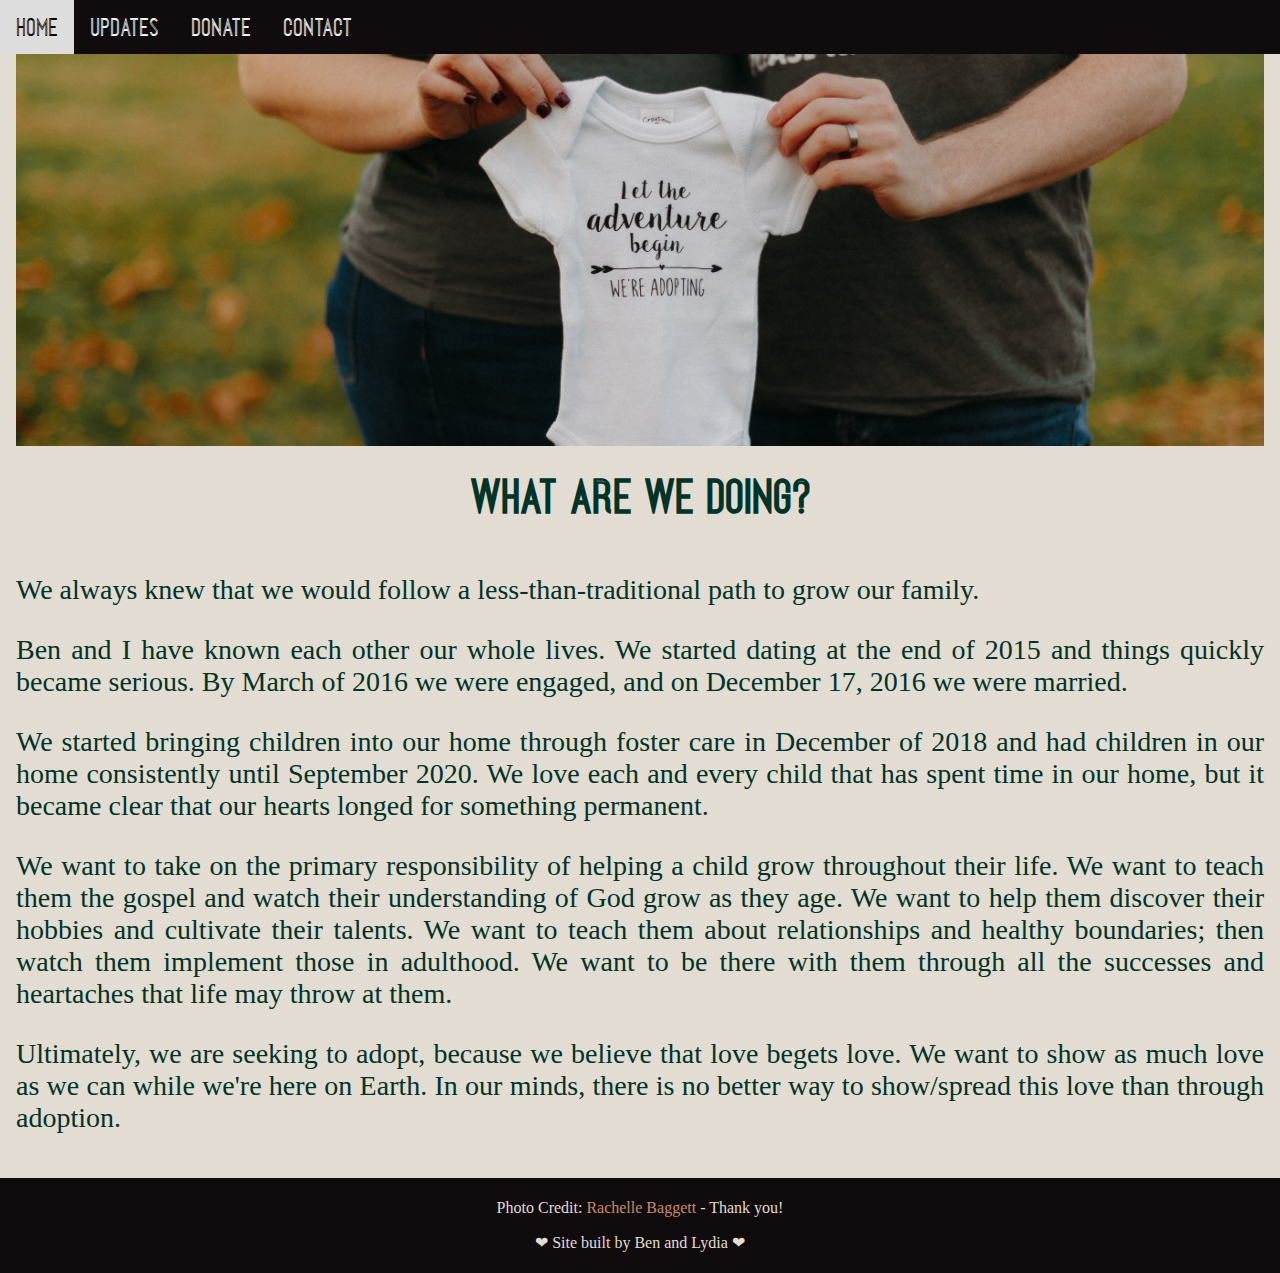
==== index.htm @ 47d144cc "initiate" ====
<!DOCTYPE html>

<html lang="en-us">

<head>
  <meta charset="utf-8">
  <meta name="viewport" content="width=device-width, initial-scale=1.0">
  <meta name="keywords" content="Adoption, 'The&nbspWrights', Ben&ampLydia, 'Ben&nbspand&nbspLydia', 'Lydia&ampBen', 'Lydia&nbspand&nbspBen'">
  <meta name="author" content="Ben & Lydia Wright">
  <title>Lydia and Ben's Adoption Page</title>
  <link rel="icon" type="image/x-icon" href="images/favicon.ico">
  <link rel="stylesheet" href="https://cdnjs.cloudflare.com/ajax/libs/font-awesome/4.7.0/css/font-awesome.min.css">
  <!-- Load external CSS styles -->
  <link rel="stylesheet" href="stylez.css">

</head>

  <!--RESPONSIVE NAVIGATION-->
  <!--LARGE NAVIGATION-->
  <div id="largeNav">
    <div class="topnav" id="largeNav">
      <a href="index.htm">Home</a>
      <a href="updates.htm">Updates</a>
      <a href="donate.htm">Donate</a>
      <a href="contact.htm">Contact</a>
    </div>
  </div>
  <!--END LARGE NAVIGATION-->
  <!--SMALL NAVIGATION-->
  
  <div id="smallNav">
    <div id="mySidenav" class="sidenav">
      <a href="javascript:void(0)" class="closebtn" onclick="closeNav()"><i class="fa fa-times"></i></a>
      <a href="index.htm">Home</a>
      <a href="updates.htm">Updates</a>
      <a href="donate.htm">Donate</a>
      <a href="contact.htm">Contact</a>
    </div>
    <div class="sidenavbar" style="font-size:175%;" onclick="openNav()">
      <a><i class="fa fa-bars"></i> Wright Adoption</a>
    </div>
    
    <script>
      function openNav() {
        document.getElementById("mySidenav").style.width = "250px";
      }
      
      function closeNav() {
        document.getElementById("mySidenav").style.width = "0";
      }
    </script>
  </div>
  
  <!--END SMALL NAVIGATION-->
  <!--END NAVIGATION-->

  <div class="main">
    <!-- MAIN TEXT -->
    
    <div class="hero-image-index"></div>
    
    <h1 style="font-size: 300%">What Are We Doing?</h1>
    <p>
      We always knew that we would follow a less-than-traditional path to grow our family.
    </p>
    <p>
      Ben and I have known each other our whole lives. We started dating at the end of 2015 and things quickly became serious. By March of 2016 we were engaged, and on December 17, 2016 we were married. 
    </p>
    <p>
      We started bringing children into our home through foster care in December of 2018 and had children in our home consistently until September 2020. We love each and every child that has spent time in our home, but it became clear that our hearts longed for something permanent. 
    </p>
    <p>
      We want to take on the primary responsibility of helping a child grow throughout their life. We want to teach them the gospel and watch their understanding of God grow as they age. We want to help them discover their hobbies and cultivate their talents. We want to teach them about relationships and healthy boundaries; then watch them implement those in adulthood. We want to be there with them through all the successes and heartaches that life may throw at them. 
    </p>
    <p>
      Ultimately, we are seeking to adopt, because we believe that love begets love. We want to show as much love as we can while we're here on Earth. In our minds, there is no better way to show/spread this love than through adoption.
    </p>
  </div>
    
  <div class="footer">
    <p style="color:#e3dcd2">Photo Credit: <a href="https://www.rachellebaggett.com/" target="_blank">Rachelle Baggett</a>  -  Thank you!</p>
    <p style="color:#e3dcd2">&#10084; Site built by Ben and Lydia &#10084;</p>
  </div>

</body>

</html>
---- stylez.css ----
@font-face {
  font-family: "swansea-font";
  src: url("fonts/swansea-font/Swansea-q3pd.ttf");
  font-family: "kona-font";
  src: url("fonts/kona-font/KonaRegular-PKdzP.ttf");
}

body {
  background-color: #e3dcd2;
  margin: 0px;
}

.main {
  padding: 16px;
  margin-top: 30px;
}

a {
  color: #cc8b65;
  background-color: transparent;
  text-decoration: none;
}
  
a:visited {
  color: #cc8b65;
  background-color: transparent;
  text-decoration: none;
}
  
a:hover {
  color: #f5f5f5;
  background-color: transparent;
  text-decoration: underline;
}
  
a:active {
  color: #f5f5f5;
  background-color: transparent;
  text-decoration: underline;
}
a {
  text-decoration: none;
}

p {
  font-family: "swansea-font";
  color: #013328;
  font-size: 175%;
  text-align: justify;
}

li {
    font-family: "swansea-font";
    color: #013328;
    font-size: 175%;
}

h1 {
  font-family: "kona-font";
  color: #013328;
  margin-left: 20px;
  text-align: center;
  margin: 0 0 0 0;
  padding: 25px 50px;
}

h2 {
  font-family: "kona-font";
  color: #013328;
  margin-left: 20px;
  text-align: justify;
  margin: 0 0 0 0;
  padding: 25px 50px;
}

.button {
  border: none;
  color: white;
  background-color: #013328;
  padding: 15px 32px;
  text-align: center;
  text-decoration: none;
  font-size: 16px;
  margin: auto;
  margin-top: 30px;
  cursor: pointer;
  box-align: center;
  display: flex;
  justify-content: center;
  width: 75%;
  max-width: 500px;
}

table {
  margin: auto;
  margin-top: 30px;
  cursor: pointer;
  box-align: center;
  display: flex;
  justify-content: center;
}

th {
  font-family: "kona-font";
  color: #013328;
  font-size: 250%;
  margin-left: 20px;
  text-align: center;
  margin: 0 0 0 0;
}

td {
  font-family: "swansea-font";
  color: #013328;
  font-size: 175%;
  text-align: left;
  padding-left: 10px;
}

/*ANNOUNCEMENT STRIP*/

.strip {
  font-size: 110%;
  color: #e3dcd2;
  text-align: center;
  height: 25%;
  padding: 10px;
  margin-top: 2px;
  background-color: #013328;
}

/*END ANNOUNCEMENT STRIP*/

/*MODAL*/

/* The Modal (background) */
.modal {
  display: none; /* Hidden by default */
  position: fixed; /* Stay in place */
  z-index: 1; /* Sit on top */
  left: 0;
  top: 0;
  width: 100%; /* Full width */
  height: 100%; /* Full height */
  overflow: auto; /* Enable scroll if needed */
  background-color: rgb(0,0,0); /* Fallback color */
  background-color: rgba(0,0,0,0.4); /* Black w/ opacity */
}

/* Modal Content/Box */
.modal-content {
  background-color: #fefefe;
  margin: 15% auto; /* 15% from the top and centered */
  padding: 20px;
  border: 1px solid #888;
  width: 80%; /* Could be more or less, depending on screen size */
}

/* The Close Button */
.close {
  color: #aaa;
  float: right;
  font-size: 28px;
  font-weight: bold;
}

.close:hover,
.close:focus {
  color: black;
  text-decoration: none;
  cursor: pointer;
}

/*END MODAL*/


/*PROGRESS BAR*/

#myProgress {
  width: 100%;
  background-color: #cc8b65;
}

#myBar {
  width: 97%;
  height: 45px;
  background-color: #013328;
  text-align: center; /* To center it horizontally */
  line-height: 45px; /* To center it vertically */
  color: #e3dcd2;
  font-family: "swansea-font";
  font-size: 150%;
}

/*END PROGRESS BAR*/

/*HEADER IMAGES*/

.hero-image-index {
  background: url(images/onesie-min.jpg) no-repeat center; 
  background-size: cover;
  height: 400px;
}

.hero-text-index {
  text-align: center;
  position: absolute;
  top: 80%;
  left: 50%;
  transform: translate(-50%, -50%);
  color: #f5f5f5;
  text-shadow: 0px 0px 15px #100c0d;
}

.hero-image-updates {
  background: url(images/sign-min.jpg) no-repeat center; 
  background-size: cover;
  height: 400px;
}

.hero-text-updates {
  text-align: center;
  position: absolute;
  top: 80%;
  left: 50%;
  transform: translate(-50%, -50%);
  color: #f5f5f5;
  text-shadow: 0px 0px 15px #100c0d;
}

.hero-image-contact {
  background: url(images/bench-min.jpg) no-repeat center; 
  background-size: cover;
  height: 400px;
}

.hero-text-contact {
  text-align: center;
  position: absolute;
  top: 80%;
  left: 50%;
  transform: translate(-50%, -50%);
  color: #f5f5f5;
  text-shadow: 0px 0px 15px #100c0d;
}

.hero-image-donate {
  background: url(images/sunburst-min.jpg) no-repeat center; 
  background-size: cover;
  height: 400px;
}

.hero-text-donate {
  text-align: center;
  position: absolute;
  top: 80%;
  left: 50%;
  transform: translate(-50%, -50%);
  color: #f5f5f5;
  text-shadow: 0px 0px 15px #100c0d;
}

.hero-image-registries {
  background: url(images/chuckle-min.jpg) no-repeat center; 
  background-size: cover;
  height: 400px;
}

.hero-text-registries {
  text-align: center;
  position: absolute;
  top: 80%;
  left: 50%;
  transform: translate(-50%, -50%);
  color: #f5f5f5;
  text-shadow: 0px 0px 15px #100c0d;
}

.hero-image-fundraisers {
  background: url(images/jumping-min.jpg) no-repeat center; 
  background-size: cover;
  height: 400px;
}

.hero-text-fundraisers {
  text-align: center;
  position: absolute;
  top: 80%;
  left: 50%;
  transform: translate(-50%, -50%);
  color: #f5f5f5;
  text-shadow: 0px 0px 15px #100c0d;
}

/*END HEADER IMAGES*/

/*RESPONSIVE NAVIGATION*/
/*LARGE NAVIGATION*/

.topnav {
  overflow: hidden;
  background-color: #100c0d;
  position: fixed;
  top: 0;
  width: 100%;
  font-family: "kona-font";
}

.topnav a {
  float: left;
  display: block;
  color: #f5f5f5;
  text-align: center;
  padding: 14px 16px;
  text-decoration: none;
  font-size: 25px;
}

.topnav a:hover {
  background-color: #ddd;
  color: black;
}

.topnav .icon {
  display: none;
}

@media screen and (min-width: 700px) {
  .sidenav {display: none;}
  .sidenavbar {display: none;}
}

/*END - LARGE NAVIGATION*/
/* SMALL NAVIGATION*/

.sidenavbar {
  overflow: hidden;
  background-color: #100c0d;
  position: fixed;
  top: 0;
  width: 100%;
  font-family: "kona-font";
}

.sidenavbar a {
  float: left;
  display: block;
  color: #f5f5f5;
  text-align: center;
  padding: 14px 16px;
  text-decoration: none;
  font-size: 25px;
}

.sidenavbar a.icon {
    float: left;
    display: block;
}

.sidenav {
  height: 100%;
  width: 0;
  position: fixed;
  z-index: 1;
  top: 0;
  left: 0;
  background-color: #100c0d;
  overflow-x: hidden;
  transition: 0.5s;
  padding-top: 60px;
  font-family: "kona-font";
}

.sidenav a {
  padding: 8px 8px 8px 32px;
  text-decoration: none;
  font-size: 25px;
  color: #f5f5f5;
  display: block;
  transition: 0.3s;
}

.sidenav .closebtn {
  position: absolute;
  top: 0;
  right: 25px;
  font-size: 30px;
  margin-left: 50px;
}

@media screen and (max-height: 450px) {
  .sidenav {padding-top: 15px;}
  .sidenav a {font-size: 18px;}
}

@media screen and (max-width: 700px) {
  .topnav {display: none;}
}

/*END - SMALL NAVIGATION*/
/*END - NAVIGATION*/

/*RESPONSIVE IMAGE GALLERY*/

.gallery img {
  width: 100%;
  height: auto;
}

.gallery img:hover {
  box-shadow: 0 4px 8px 0 rgba(0, 0, 0, 0.2), 0 6px 20px 0 rgba(0, 0, 0, 0.19);
}

* {
  box-sizing: border-box;
}

.responsive {
  padding: 0 6px;
  float: left;
  width: 24.99999%;
}

.responsive3 {
  padding: 0 6px;
  float: left;
  width: 33.3%;
}

.responsivecenter {
  margin-left: auto;
  margin-right: auto;
}

@media only screen and (min-width: 800px) {
  .responsivecenter {display: none;}
}

@media only screen and (max-width: 800px) {
  .responsive {
    width: 49.99999%;
    margin: 0;
  }

  .responsivecenter {
    width: 90%;
    margin-left: auto;
    margin-right: auto;
  }

  .responsive3 {display: none;}
}

@media only screen and (max-width: 500px) {
  .responsive {
    width: 100%;
  }

  .responsivecenter {
    width: 100%;
    margin-left: auto;
    margin-right: auto;
  }

  .responsive3 {display: none;}
}

.clearfix:after {
  content: "";
  display: table;
  clear: both;
}

/*END RESPONSIVE IMAGE GALLERY*/

/*FOOTER*/

.footer {
  background-color: #100c0d;
  padding: 5px;
  text-align: center;
  bottom: 0;
}

.footer a:link {
  color: #cc8b65;
  background-color: transparent;
  text-decoration: none;
}
  
.footer a:visited {
  color: #cc8b65;
  background-color: transparent;
  text-decoration: none;
}
  
.footer a:hover {
  color: #f5f5f5;
  background-color: transparent;
  text-decoration: underline;
}
  
.footer a:active {
  color: #f5f5f5;
  background-color: transparent;
  text-decoration: underline;
}

.footer p {
  font-family: "swansea-font";
  text-align: center;
  font-size: 100%;
}

/*END FOOTER*/
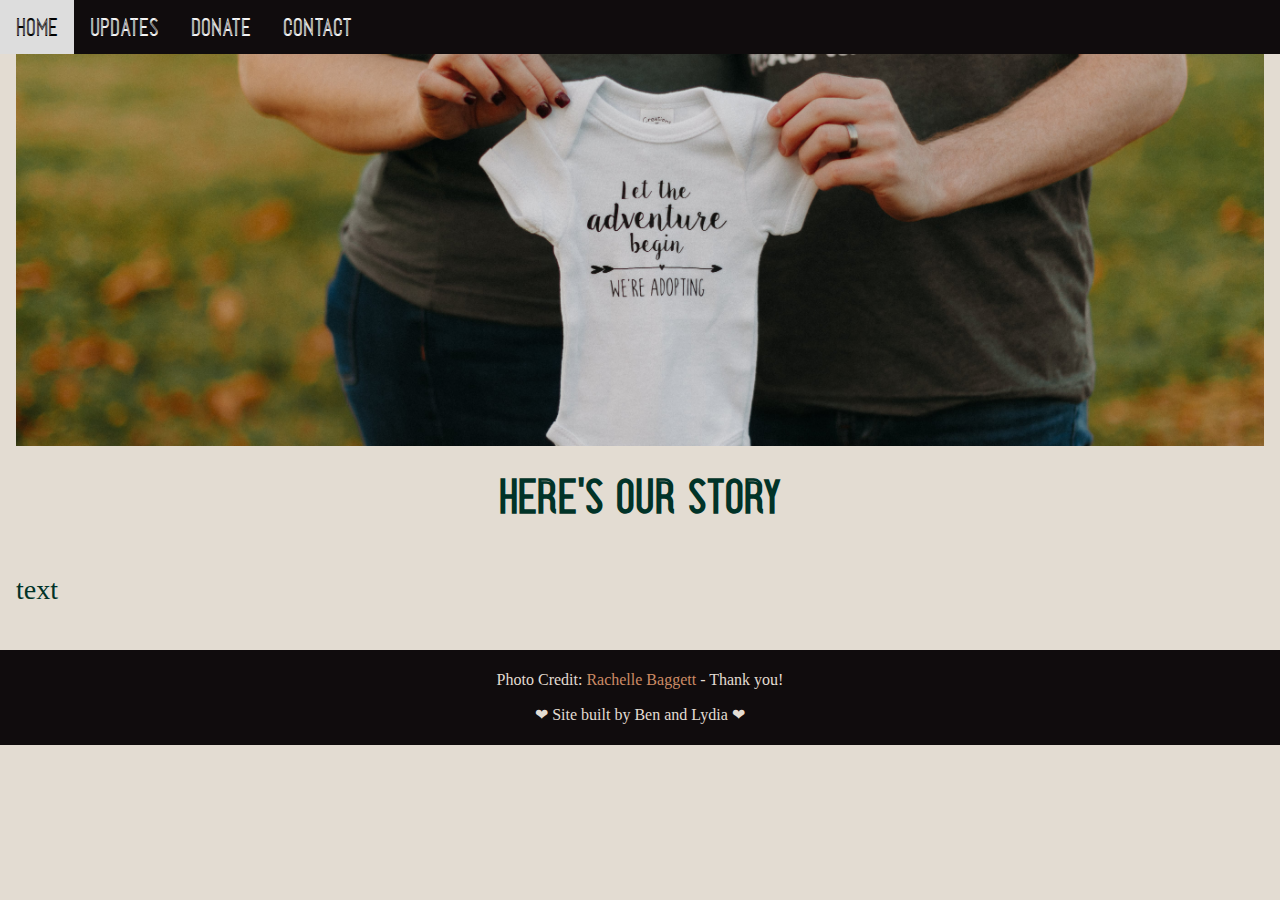
==== commit c13bc7a6: "Removed old text" ====
--- a/index.htm
+++ b/index.htm
@@ -59,21 +59,9 @@
     
     <div class="hero-image-index"></div>
     
-    <h1 style="font-size: 300%">What Are We Doing?</h1>
+    <h1 style="font-size: 300%">Here's Our Story</h1>
     <p>
-      We always knew that we would follow a less-than-traditional path to grow our family.
-    </p>
-    <p>
-      Ben and I have known each other our whole lives. We started dating at the end of 2015 and things quickly became serious. By March of 2016 we were engaged, and on December 17, 2016 we were married. 
-    </p>
-    <p>
-      We started bringing children into our home through foster care in December of 2018 and had children in our home consistently until September 2020. We love each and every child that has spent time in our home, but it became clear that our hearts longed for something permanent. 
-    </p>
-    <p>
-      We want to take on the primary responsibility of helping a child grow throughout their life. We want to teach them the gospel and watch their understanding of God grow as they age. We want to help them discover their hobbies and cultivate their talents. We want to teach them about relationships and healthy boundaries; then watch them implement those in adulthood. We want to be there with them through all the successes and heartaches that life may throw at them. 
-    </p>
-    <p>
-      Ultimately, we are seeking to adopt, because we believe that love begets love. We want to show as much love as we can while we're here on Earth. In our minds, there is no better way to show/spread this love than through adoption.
+      text
     </p>
   </div>
     
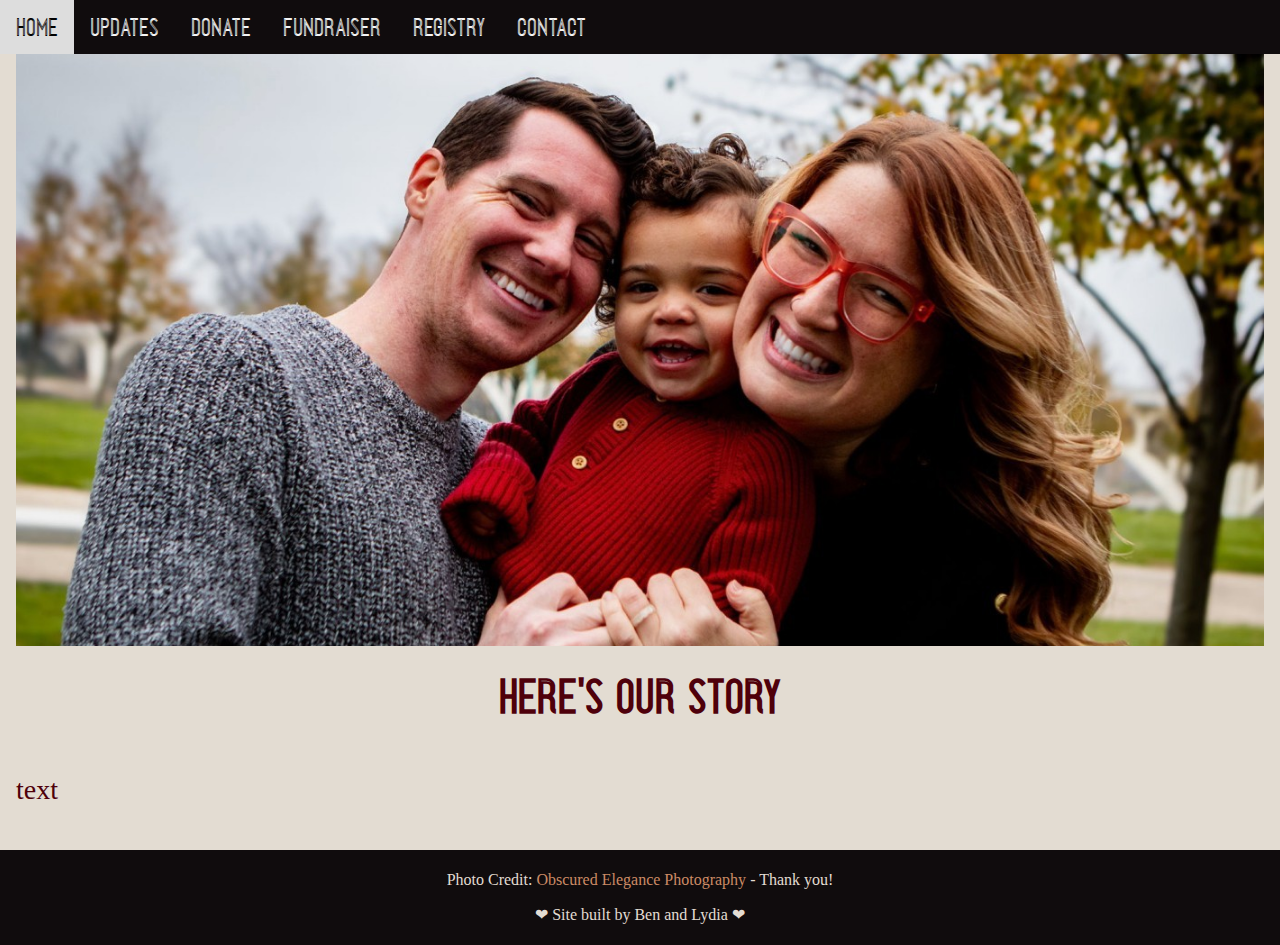
==== commit a50f8a0d: "Colors and photos" ====
--- a/index.htm
+++ b/index.htm
@@ -22,6 +22,8 @@
       <a href="index.htm">Home</a>
       <a href="updates.htm">Updates</a>
       <a href="donate.htm">Donate</a>
+      <a href="fundraiser.htm">Fundraiser</a>
+      <a href="registry.htm">Registry</a>
       <a href="contact.htm">Contact</a>
     </div>
   </div>
@@ -34,6 +36,8 @@
       <a href="index.htm">Home</a>
       <a href="updates.htm">Updates</a>
       <a href="donate.htm">Donate</a>
+      <a href="fundraiser.htm">Fundraiser</a>
+      <a href="registry.htm">Registry</a>
       <a href="contact.htm">Contact</a>
     </div>
     <div class="sidenavbar" style="font-size:175%;" onclick="openNav()">
@@ -66,7 +70,7 @@
   </div>
     
   <div class="footer">
-    <p style="color:#e3dcd2">Photo Credit: <a href="https://www.rachellebaggett.com/" target="_blank">Rachelle Baggett</a>  -  Thank you!</p>
+    <p style="color:#e3dcd2">Photo Credit: <a href="https://obscuredelegancephotography.mypixieset.com/" target="_blank">Obscured Elegance Photography</a>  -  Thank you!</p>
     <p style="color:#e3dcd2">&#10084; Site built by Ben and Lydia &#10084;</p>
   </div>
 
--- a/stylez.css
+++ b/stylez.css
@@ -44,20 +44,20 @@
 
 p {
   font-family: "swansea-font";
-  color: #013328;
+  color: #4f000b;
   font-size: 175%;
   text-align: justify;
 }
 
 li {
     font-family: "swansea-font";
-    color: #013328;
+    color: #4f000b;
     font-size: 175%;
 }
 
 h1 {
   font-family: "kona-font";
-  color: #013328;
+  color: #4f000b;
   margin-left: 20px;
   text-align: center;
   margin: 0 0 0 0;
@@ -66,7 +66,7 @@
 
 h2 {
   font-family: "kona-font";
-  color: #013328;
+  color: #4f000b;
   margin-left: 20px;
   text-align: justify;
   margin: 0 0 0 0;
@@ -76,7 +76,7 @@
 .button {
   border: none;
   color: white;
-  background-color: #013328;
+  background-color: #4f000b;
   padding: 15px 32px;
   text-align: center;
   text-decoration: none;
@@ -102,7 +102,7 @@
 
 th {
   font-family: "kona-font";
-  color: #013328;
+  color: #4f000b;
   font-size: 250%;
   margin-left: 20px;
   text-align: center;
@@ -111,7 +111,7 @@
 
 td {
   font-family: "swansea-font";
-  color: #013328;
+  color: #4f000b;
   font-size: 175%;
   text-align: left;
   padding-left: 10px;
@@ -126,7 +126,7 @@
   height: 25%;
   padding: 10px;
   margin-top: 2px;
-  background-color: #013328;
+  background-color: #4f000b;
 }
 
 /*END ANNOUNCEMENT STRIP*/
@@ -184,7 +184,7 @@
 #myBar {
   width: 97%;
   height: 45px;
-  background-color: #013328;
+  background-color: #4f000b;
   text-align: center; /* To center it horizontally */
   line-height: 45px; /* To center it vertically */
   color: #e3dcd2;
@@ -197,9 +197,9 @@
 /*HEADER IMAGES*/
 
 .hero-image-index {
-  background: url(images/onesie-min.jpg) no-repeat center; 
+  background: url(images/home.jpg) no-repeat center; 
   background-size: cover;
-  height: 400px;
+  height: 600px;
 }
 
 .hero-text-index {
@@ -213,9 +213,9 @@
 }
 
 .hero-image-updates {
-  background: url(images/sign-min.jpg) no-repeat center; 
+  background: url(images/updates.jpg) no-repeat center; 
   background-size: cover;
-  height: 400px;
+  height: 600px;
 }
 
 .hero-text-updates {
@@ -229,9 +229,9 @@
 }
 
 .hero-image-contact {
-  background: url(images/bench-min.jpg) no-repeat center; 
+  background: url(images/contact.jpg) no-repeat center; 
   background-size: cover;
-  height: 400px;
+  height: 600px;
 }
 
 .hero-text-contact {
@@ -245,9 +245,9 @@
 }
 
 .hero-image-donate {
-  background: url(images/sunburst-min.jpg) no-repeat center; 
+  background: url(images/donate.jpg) no-repeat center; 
   background-size: cover;
-  height: 400px;
+  height: 600px;
 }
 
 .hero-text-donate {
@@ -260,13 +260,13 @@
   text-shadow: 0px 0px 15px #100c0d;
 }
 
-.hero-image-registries {
-  background: url(images/chuckle-min.jpg) no-repeat center; 
+.hero-image-registry {
+  background: url(images/registry.jpg) no-repeat center; 
   background-size: cover;
-  height: 400px;
-}
-
-.hero-text-registries {
+  height: 600px;
+}
+
+.hero-text-registry {
   text-align: center;
   position: absolute;
   top: 80%;
@@ -276,13 +276,13 @@
   text-shadow: 0px 0px 15px #100c0d;
 }
 
-.hero-image-fundraisers {
-  background: url(images/jumping-min.jpg) no-repeat center; 
+.hero-image-fundraiser {
+  background: url(images/fundraiser.jpg) no-repeat center; 
   background-size: cover;
-  height: 400px;
-}
-
-.hero-text-fundraisers {
+  height: 600px;
+}
+
+.hero-text-fundraiser {
   text-align: center;
   position: absolute;
   top: 80%;
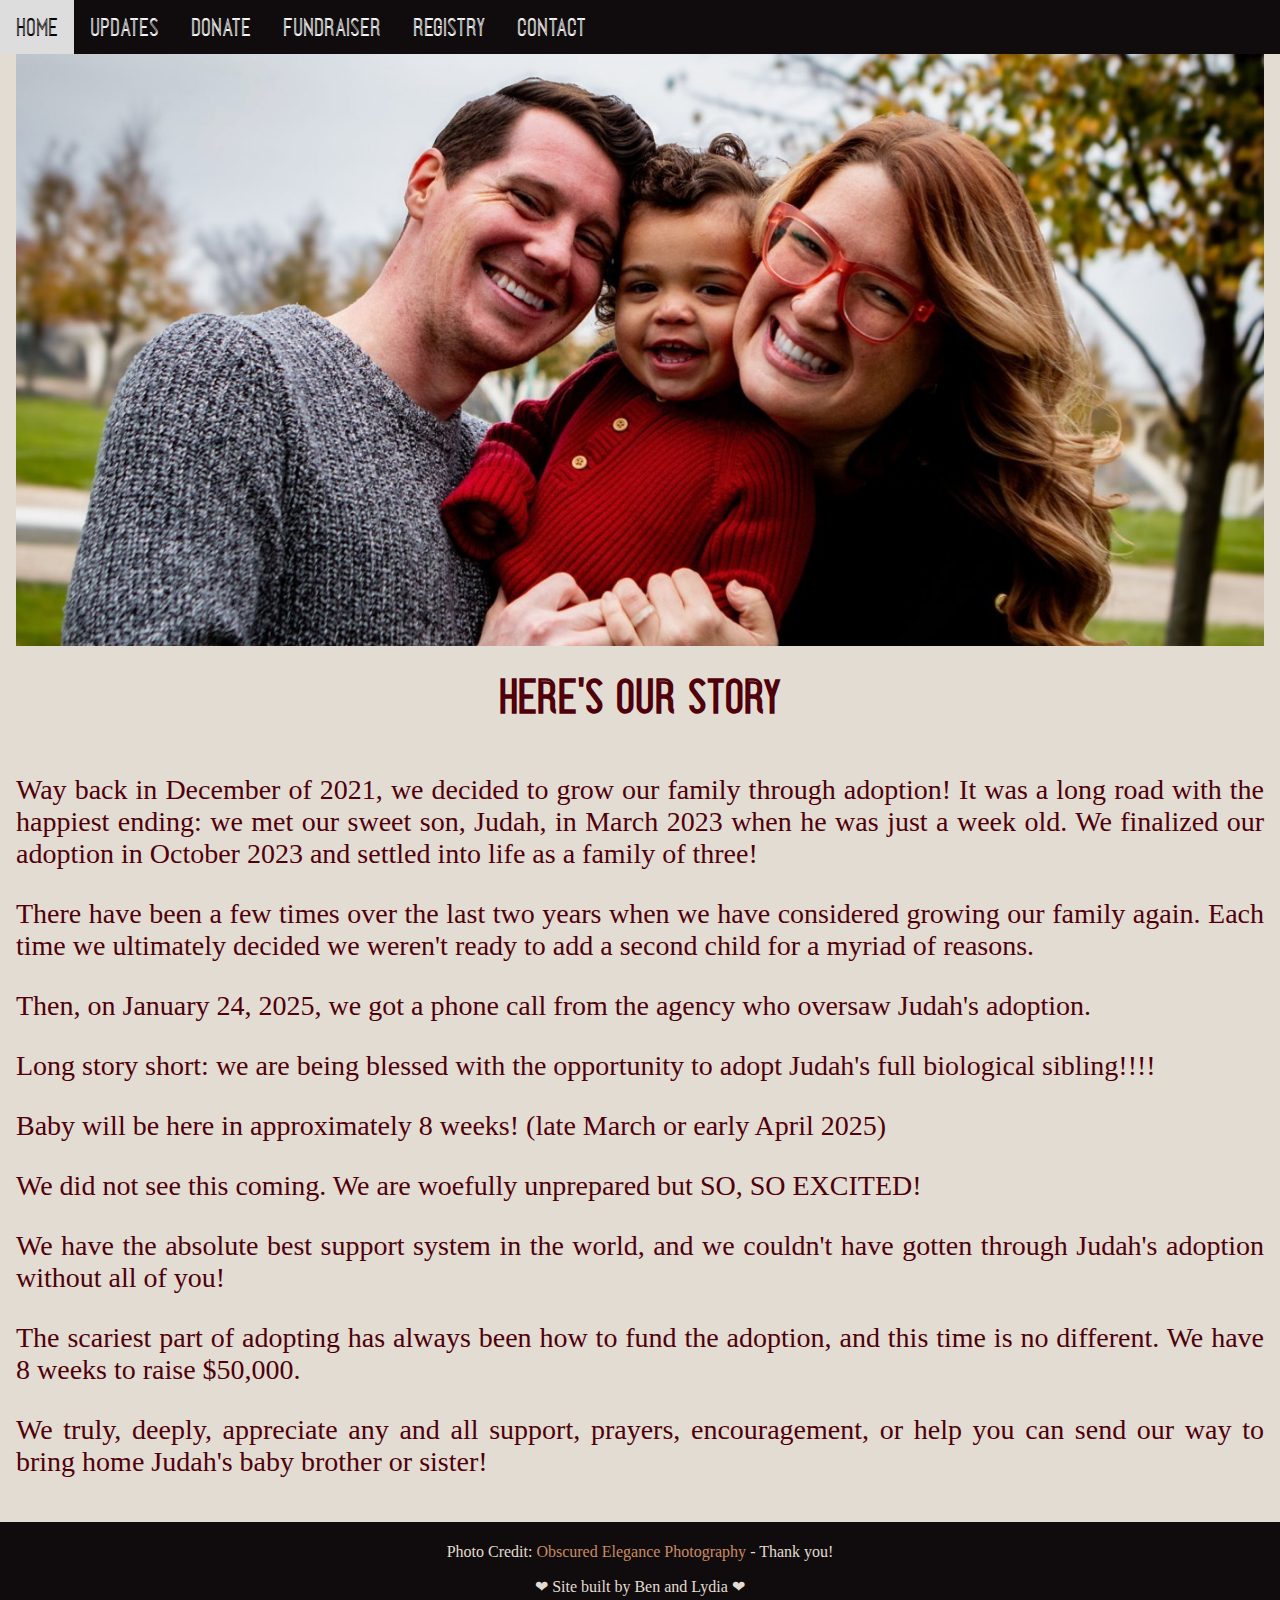
==== commit 8c244c0c: "Home Text and Progress Bar" ====
--- a/index.htm
+++ b/index.htm
@@ -65,7 +65,31 @@
     
     <h1 style="font-size: 300%">Here's Our Story</h1>
     <p>
-      text
+      Way back in December of 2021, we decided to grow our family through adoption! It was a long road with the happiest ending: we met our sweet son, Judah, in March 2023 when he was just a week old. We finalized our adoption in October 2023 and settled into life as a family of three!
+    </p>
+    <p>
+      There have been a few times over the last two years when we have considered growing our family again. Each time we ultimately decided we weren&#39;t ready to add a second child for a myriad of reasons.
+    </p>
+    <p>
+      Then, on January 24, 2025, we got a phone call from the agency who oversaw Judah&#39;s adoption.
+    </p>
+    <p>
+      Long story short: we are being blessed with the opportunity to adopt Judah&#39;s full biological sibling!!!!
+    </p>
+    <p>
+      Baby will be here in approximately 8 weeks! &lpar;late March or early April 2025&rpar;
+    </p>
+    <p>
+      We did not see this coming. We are woefully unprepared but SO, SO EXCITED!
+    </p>
+    <p>
+      We have the absolute best support system in the world, and we couldn&#39;t have gotten through Judah&#39;s adoption without all of you!
+    </p>
+    <p>
+      The scariest part of adopting has always been how to fund the adoption, and this time is no different. We have 8 weeks to raise $50,000.
+    </p>
+    <p>
+      We truly, deeply, appreciate any and all support, prayers, encouragement, or help you can send our way to bring home Judah&#39;s baby brother or sister!
     </p>
   </div>
     
--- a/stylez.css
+++ b/stylez.css
@@ -19,6 +19,10 @@
   color: #cc8b65;
   background-color: transparent;
   text-decoration: none;
+}
+
+hr {
+  border-top: 2px solid #4f000b;
 }
   
 a:visited {
@@ -175,8 +179,40 @@
 
 
 /*PROGRESS BAR*/
-
-#myProgress {
+/*
+  margin: auto;
+  margin-top: 30px;
+  cursor: pointer;
+  box-align: center;
+  display: flex;
+  justify-content: center;
+  width: 75%;
+  max-width: 500px;
+*/
+.progress {
+  --progress: 14%;
+  
+  color: white;
+  text-align: center;
+  text-decoration: none;
+  font-size: 16px;
+  width: 80%;
+  max-width: 700px;
+  height: 50px;
+  margin: 0 auto 30px auto;
+  box-align: center;
+  background-color: #cc8b65;
+}
+
+.progress .bar {
+  width: var(--progress);
+  height: 100%;
+  background: #4f000b;
+  background-repeat: repeat;
+}
+
+
+#myProgress{
   width: 100%;
   background-color: #cc8b65;
 }
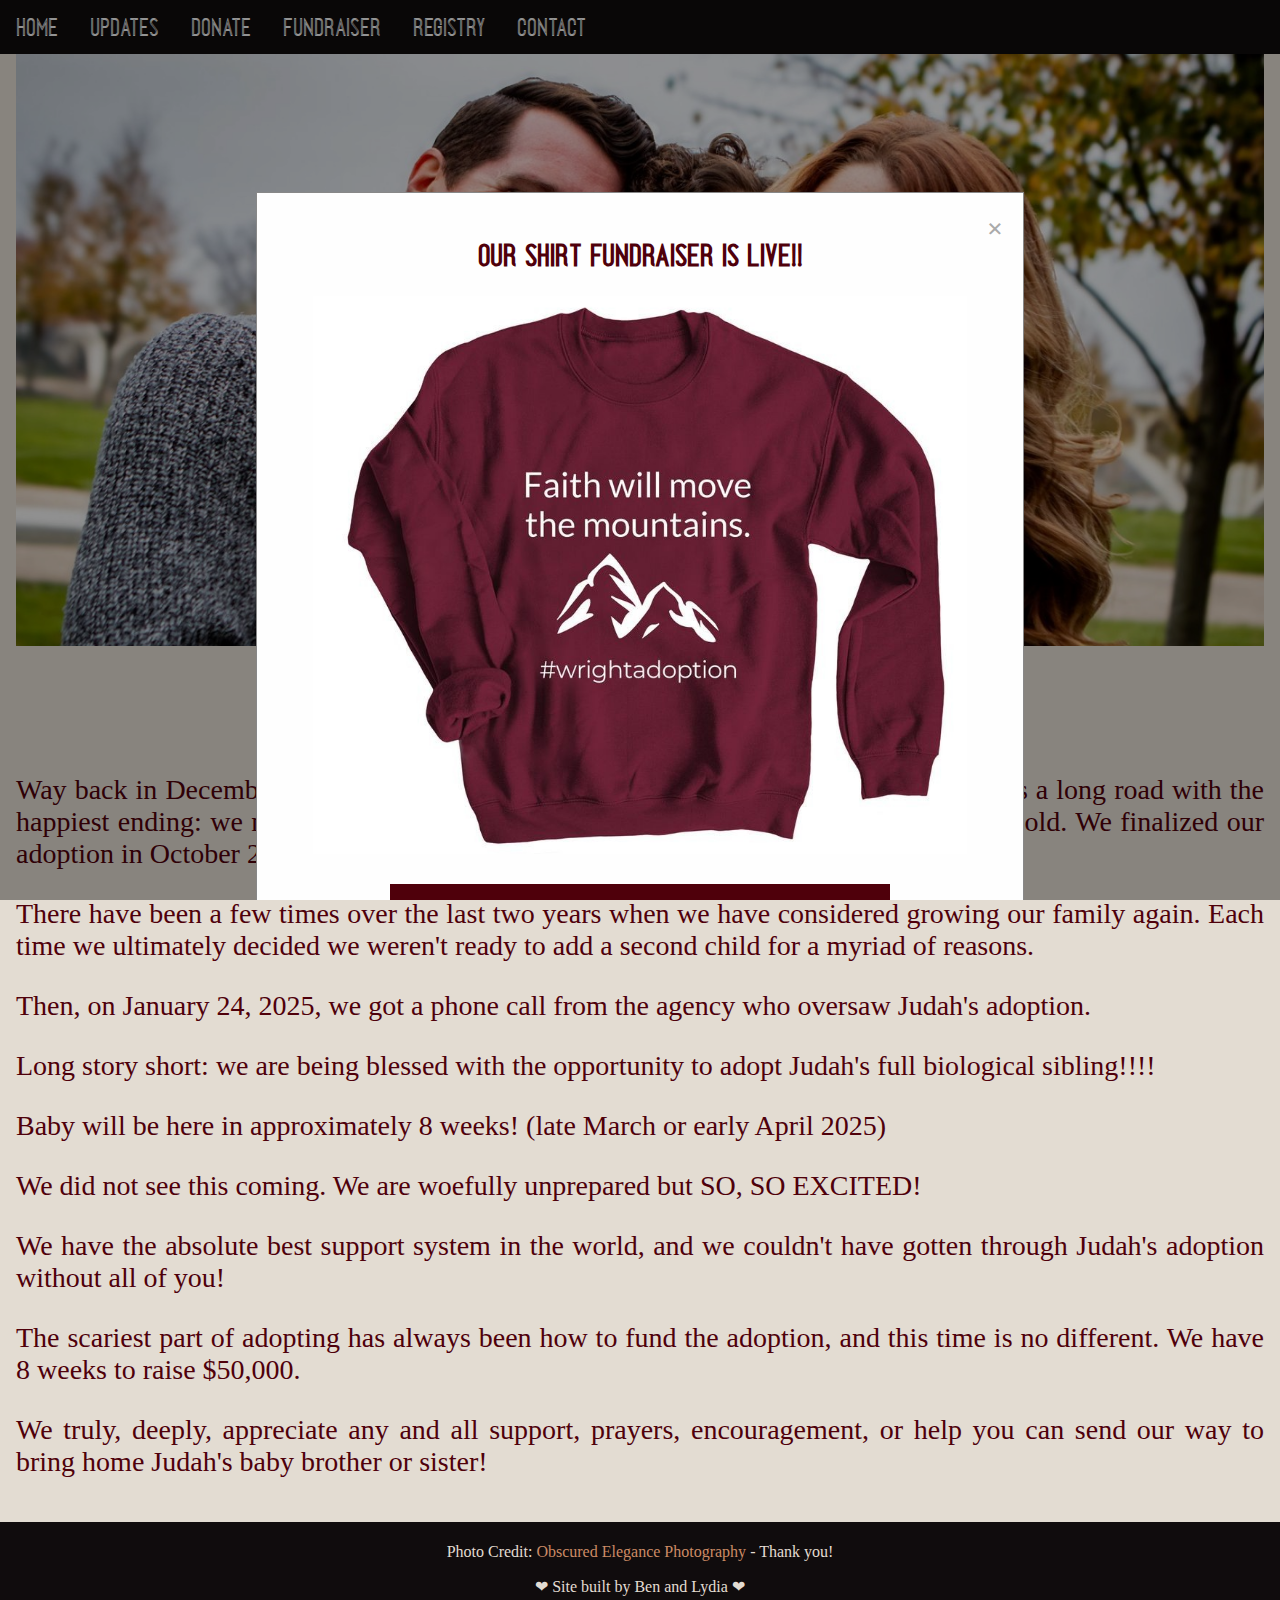
==== commit 1b580ccd: "Modal" ====
--- a/index.htm
+++ b/index.htm
@@ -14,6 +14,52 @@
   <link rel="stylesheet" href="stylez.css">
 
 </head>
+
+<body onload="modalFunction()">
+<!--MODAL-->
+<div id="myModal" class="modal">
+
+  <!-- Modal content -->
+  <div class="modal-content">
+    <span class="close">&times;</span>
+    <h1>Our Shirt Fundraiser is Live!!</h1>
+    <img src="/images/sweatshirt.jpg" style="width:90%; display:block; margin: 0 auto 0 auto;">
+    <a href="https://www.bonfire.com/wright-adoption-2/" target="_blank"><button class="button">Order Here!</button></a>
+  </div>
+
+</div>
+
+<script>
+// Get the modal
+var modal = document.getElementById("myModal");
+
+// Get the button that opens the modal
+var btn = document.getElementById("myBtn");
+
+// Get the <span> element that closes the modal
+var span = document.getElementsByClassName("close")[0];
+
+// When the user clicks the button, open the modal 
+function modalFunction() {
+  modal.style.display = "block";
+}
+
+// When the user clicks on <span> (x), close the modal
+span.onclick = function() {
+  modal.style.display = "none";
+}
+
+// When the user clicks anywhere outside of the modal, close it
+window.onclick = function(event) {
+  if (event.target == modal) {
+    modal.style.display = "none";
+  }
+}
+</script>
+<!--END MODAL-->
+
+
+
 
   <!--RESPONSIVE NAVIGATION-->
   <!--LARGE NAVIGATION-->
--- a/stylez.css
+++ b/stylez.css
@@ -134,6 +134,7 @@
 }
 
 /*END ANNOUNCEMENT STRIP*/
+
 
 /*MODAL*/
 
@@ -157,7 +158,7 @@
   margin: 15% auto; /* 15% from the top and centered */
   padding: 20px;
   border: 1px solid #888;
-  width: 80%; /* Could be more or less, depending on screen size */
+  width: 60%; /* Could be more or less, depending on screen size */
 }
 
 /* The Close Button */
@@ -179,18 +180,9 @@
 
 
 /*PROGRESS BAR*/
-/*
-  margin: auto;
-  margin-top: 30px;
-  cursor: pointer;
-  box-align: center;
-  display: flex;
-  justify-content: center;
-  width: 75%;
-  max-width: 500px;
-*/
+
 .progress {
-  --progress: 14%;
+  --progress: 17%;
   
   color: white;
   text-align: center;
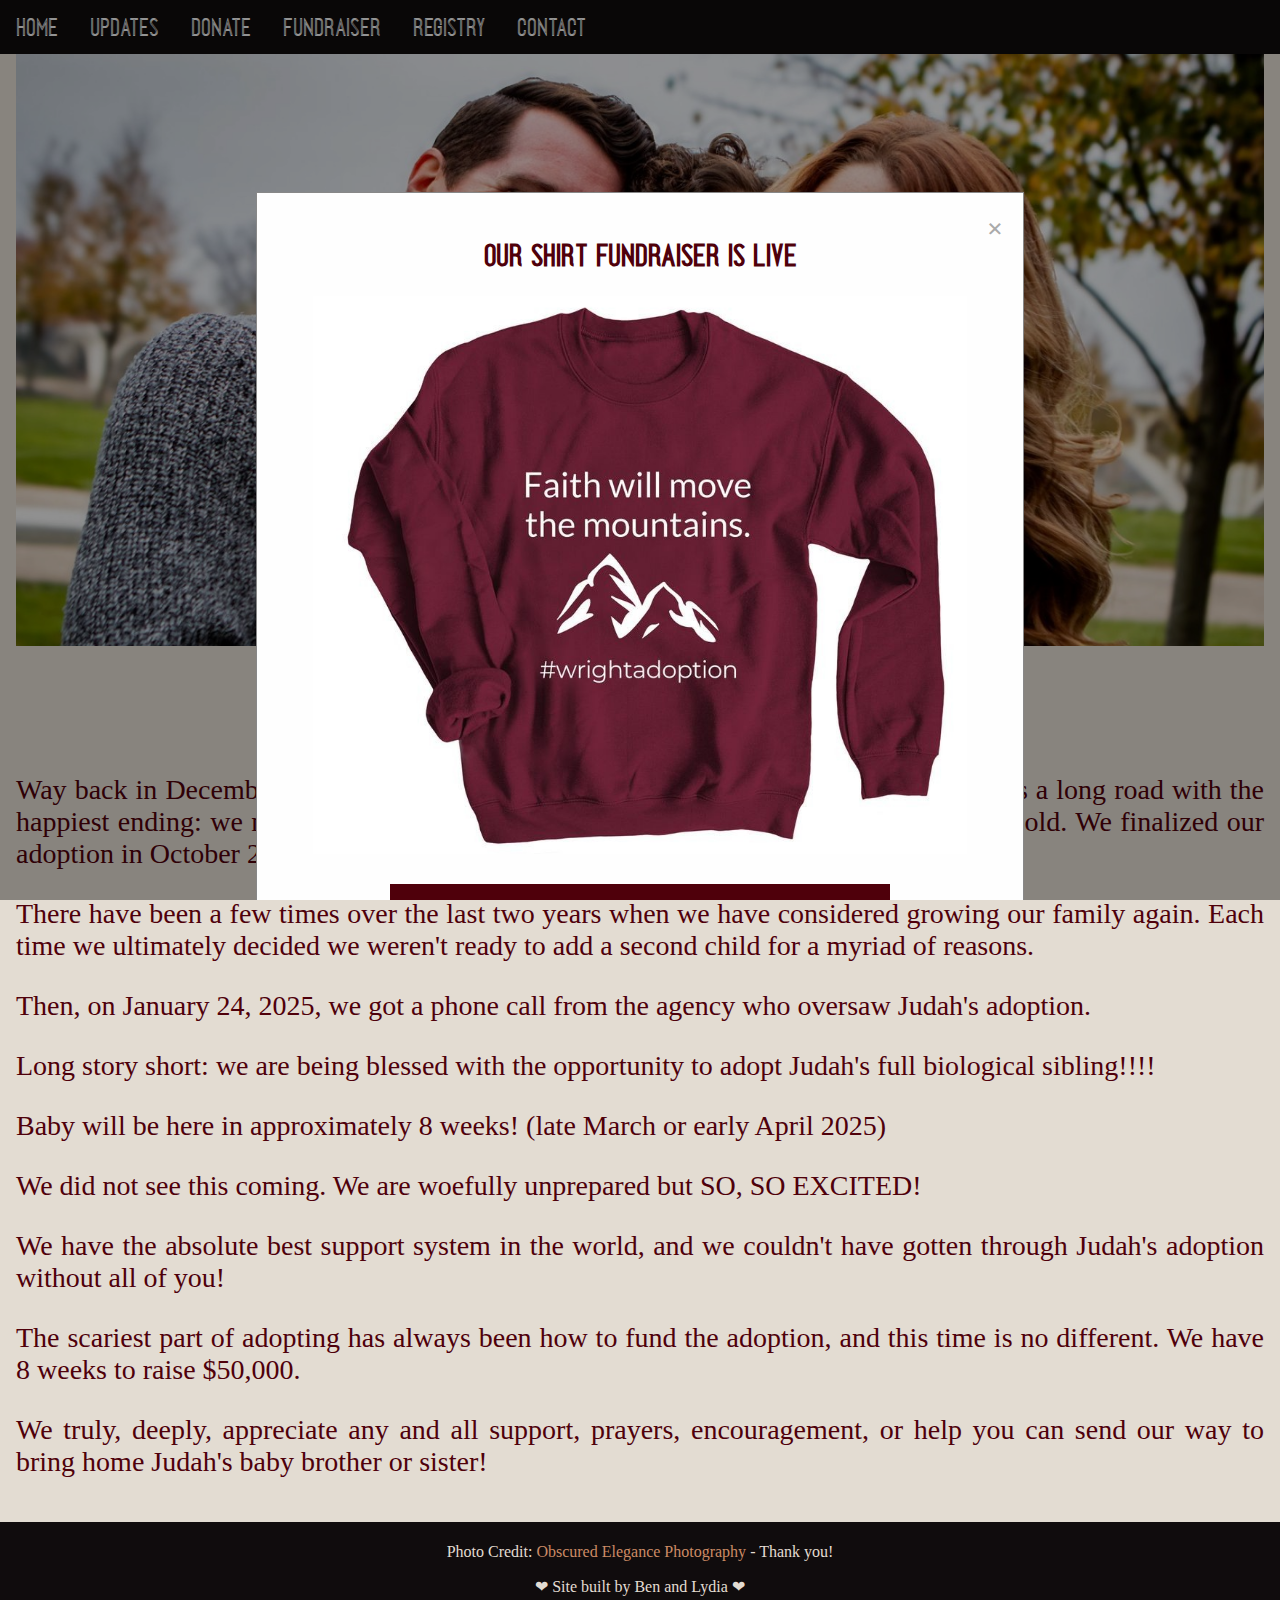
==== commit 920f091b: "Funds Update and Blog Post" ====
--- a/index.htm
+++ b/index.htm
@@ -22,7 +22,7 @@
   <!-- Modal content -->
   <div class="modal-content">
     <span class="close">&times;</span>
-    <h1>Our Shirt Fundraiser is Live!!</h1>
+    <h1>Our Shirt Fundraiser is Live</h1>
     <img src="/images/sweatshirt.jpg" style="width:90%; display:block; margin: 0 auto 0 auto;">
     <a href="https://www.bonfire.com/wright-adoption-2/" target="_blank"><button class="button">Order Here!</button></a>
   </div>
--- a/stylez.css
+++ b/stylez.css
@@ -182,7 +182,7 @@
 /*PROGRESS BAR*/
 
 .progress {
-  --progress: 17%;
+  --progress: 21%;
   
   color: white;
   text-align: center;
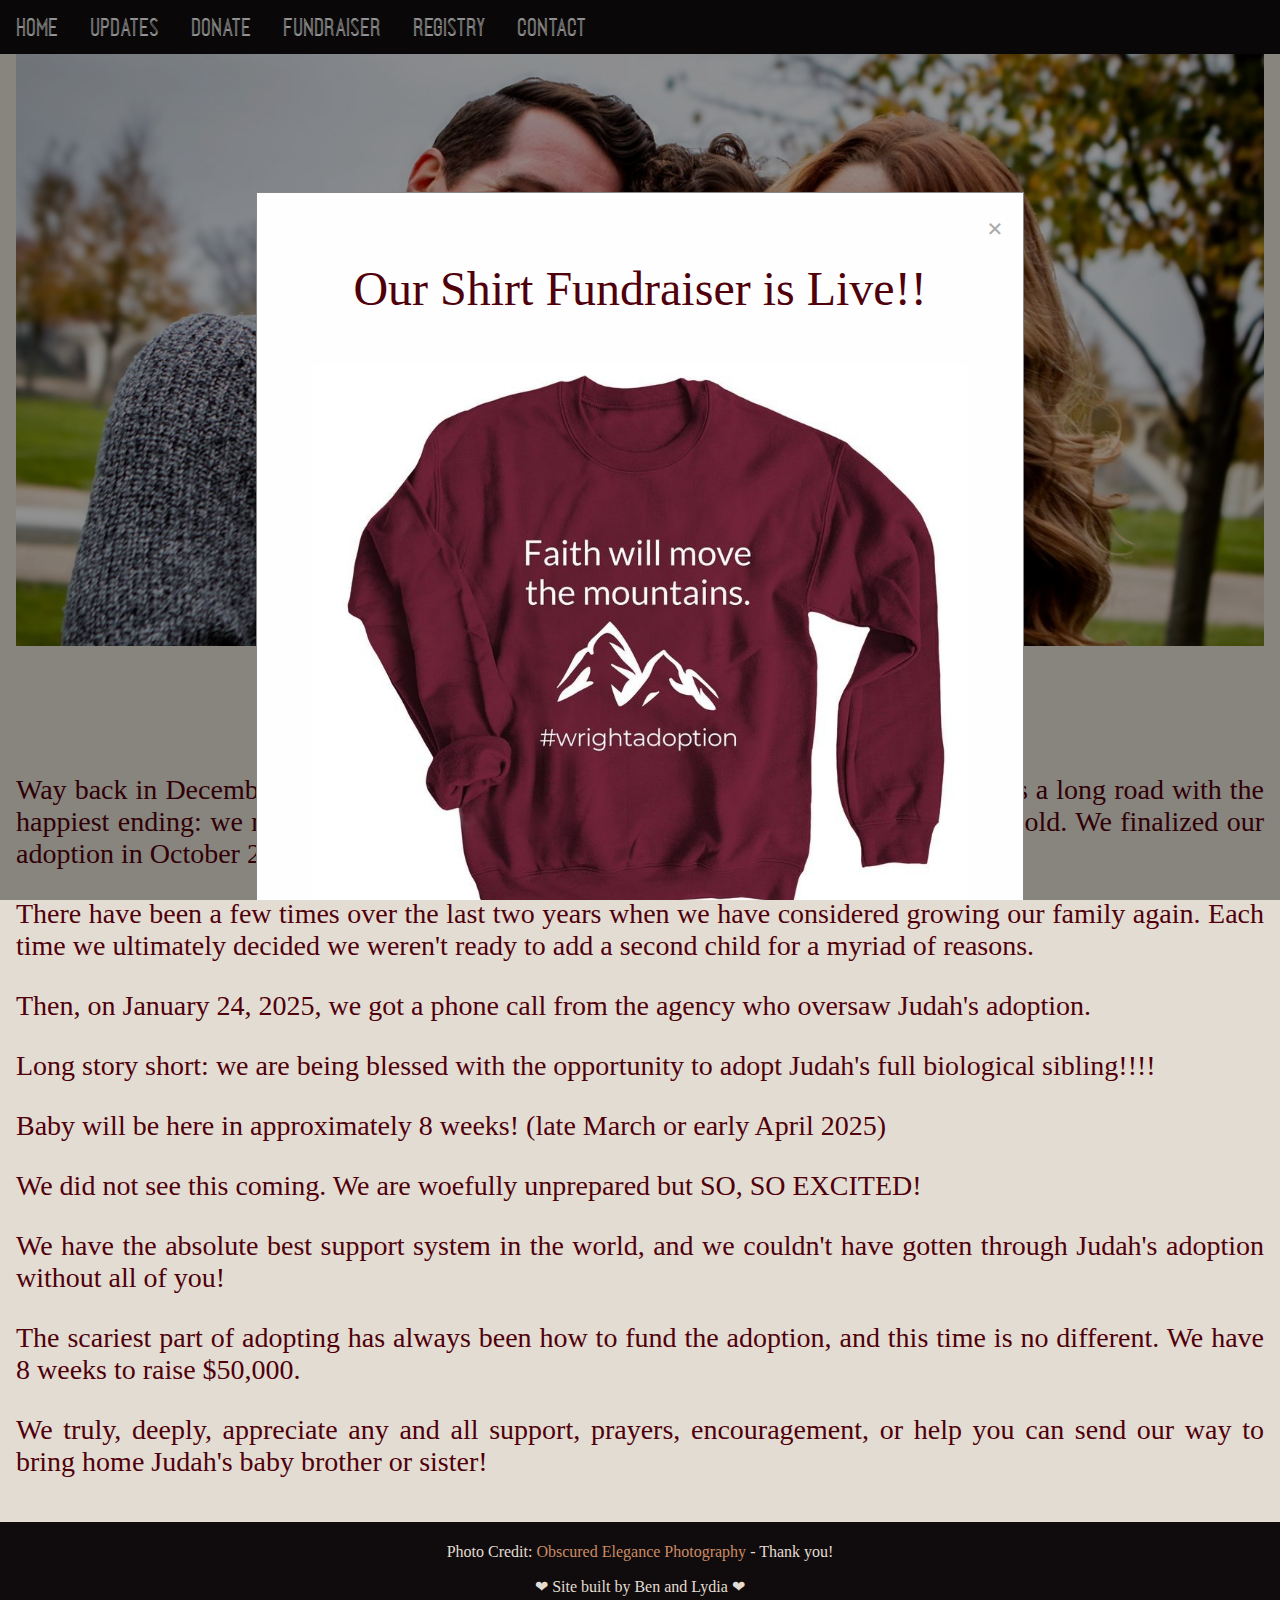
==== commit f8ce14cb: "Updates" ====
--- a/index.htm
+++ b/index.htm
@@ -22,7 +22,7 @@
   <!-- Modal content -->
   <div class="modal-content">
     <span class="close">&times;</span>
-    <h1>Our Shirt Fundraiser is Live</h1>
+    <p style="font-size: 300%; text-align: center;">Our Shirt Fundraiser is Live!!</p>
     <img src="/images/sweatshirt.jpg" style="width:90%; display:block; margin: 0 auto 0 auto;">
     <a href="https://www.bonfire.com/wright-adoption-2/" target="_blank"><button class="button">Order Here!</button></a>
   </div>
--- a/stylez.css
+++ b/stylez.css
@@ -51,6 +51,12 @@
   color: #4f000b;
   font-size: 175%;
   text-align: justify;
+}
+
+blockquote {
+  font-family: "swansea-font";
+  color: #4f000b;
+  font-size: 175%;
 }
 
 li {
@@ -124,7 +130,7 @@
 /*ANNOUNCEMENT STRIP*/
 
 .strip {
-  font-size: 110%;
+  font-size: 130%;
   color: #e3dcd2;
   text-align: center;
   height: 25%;
@@ -182,7 +188,7 @@
 /*PROGRESS BAR*/
 
 .progress {
-  --progress: 21%;
+  --progress: 43%;
   
   color: white;
   text-align: center;
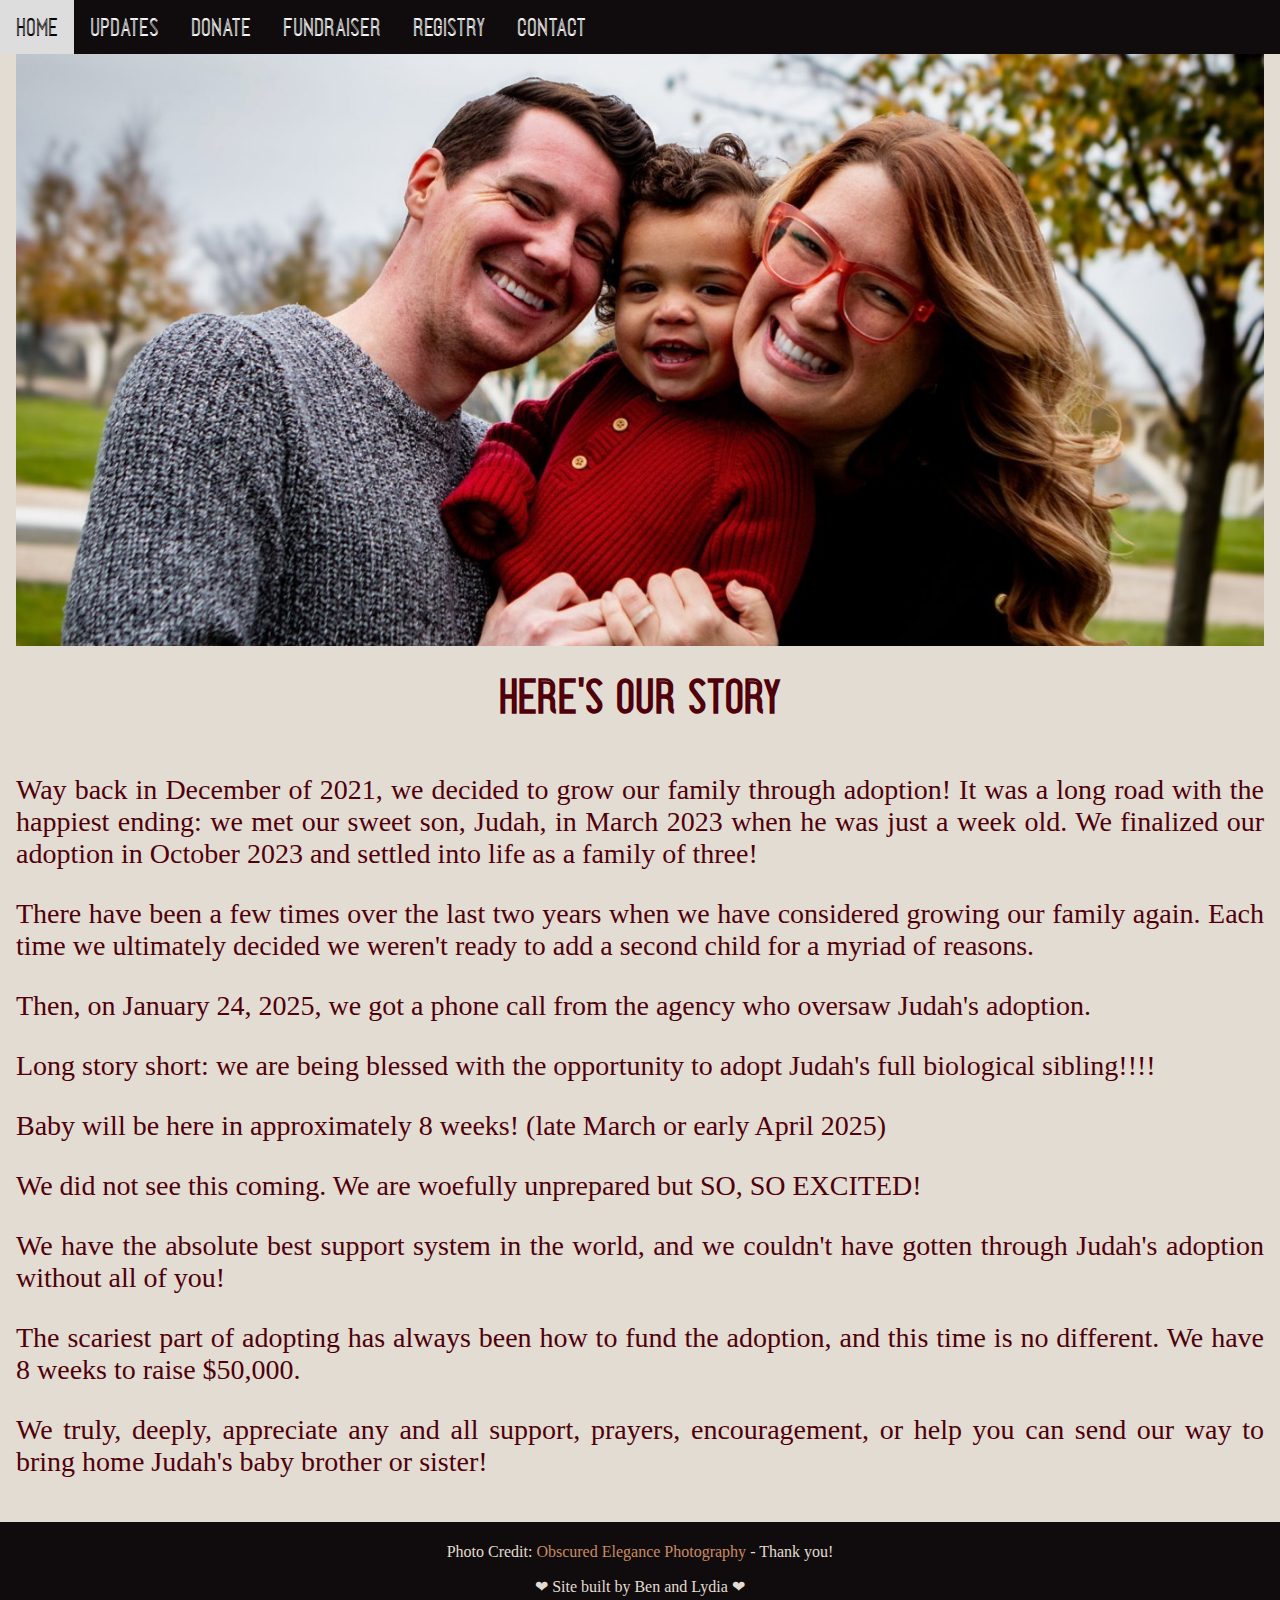
==== commit f0e78ce4: "modal removed" ====
--- a/index.htm
+++ b/index.htm
@@ -14,52 +14,6 @@
   <link rel="stylesheet" href="stylez.css">
 
 </head>
-
-<body onload="modalFunction()">
-<!--MODAL-->
-<div id="myModal" class="modal">
-
-  <!-- Modal content -->
-  <div class="modal-content">
-    <span class="close">&times;</span>
-    <p style="font-size: 300%; text-align: center;">Our Shirt Fundraiser is Live!!</p>
-    <img src="/images/sweatshirt.jpg" style="width:90%; display:block; margin: 0 auto 0 auto;">
-    <a href="https://www.bonfire.com/wright-adoption-2/" target="_blank"><button class="button">Order Here!</button></a>
-  </div>
-
-</div>
-
-<script>
-// Get the modal
-var modal = document.getElementById("myModal");
-
-// Get the button that opens the modal
-var btn = document.getElementById("myBtn");
-
-// Get the <span> element that closes the modal
-var span = document.getElementsByClassName("close")[0];
-
-// When the user clicks the button, open the modal 
-function modalFunction() {
-  modal.style.display = "block";
-}
-
-// When the user clicks on <span> (x), close the modal
-span.onclick = function() {
-  modal.style.display = "none";
-}
-
-// When the user clicks anywhere outside of the modal, close it
-window.onclick = function(event) {
-  if (event.target == modal) {
-    modal.style.display = "none";
-  }
-}
-</script>
-<!--END MODAL-->
-
-
-
 
   <!--RESPONSIVE NAVIGATION-->
   <!--LARGE NAVIGATION-->
--- a/stylez.css
+++ b/stylez.css
@@ -137,6 +137,16 @@
   padding: 10px;
   margin-top: 2px;
   background-color: #4f000b;
+}
+
+.strip p {
+  font-size: 110%;
+  color: #e3dcd2;
+  text-align: center;
+  height: 25%;
+  padding: 10px;
+  margin-top: 2px;
+  background-color: #4f000b
 }
 
 /*END ANNOUNCEMENT STRIP*/
@@ -188,7 +198,7 @@
 /*PROGRESS BAR*/
 
 .progress {
-  --progress: 43%;
+  --progress: 52%;
   
   color: white;
   text-align: center;
